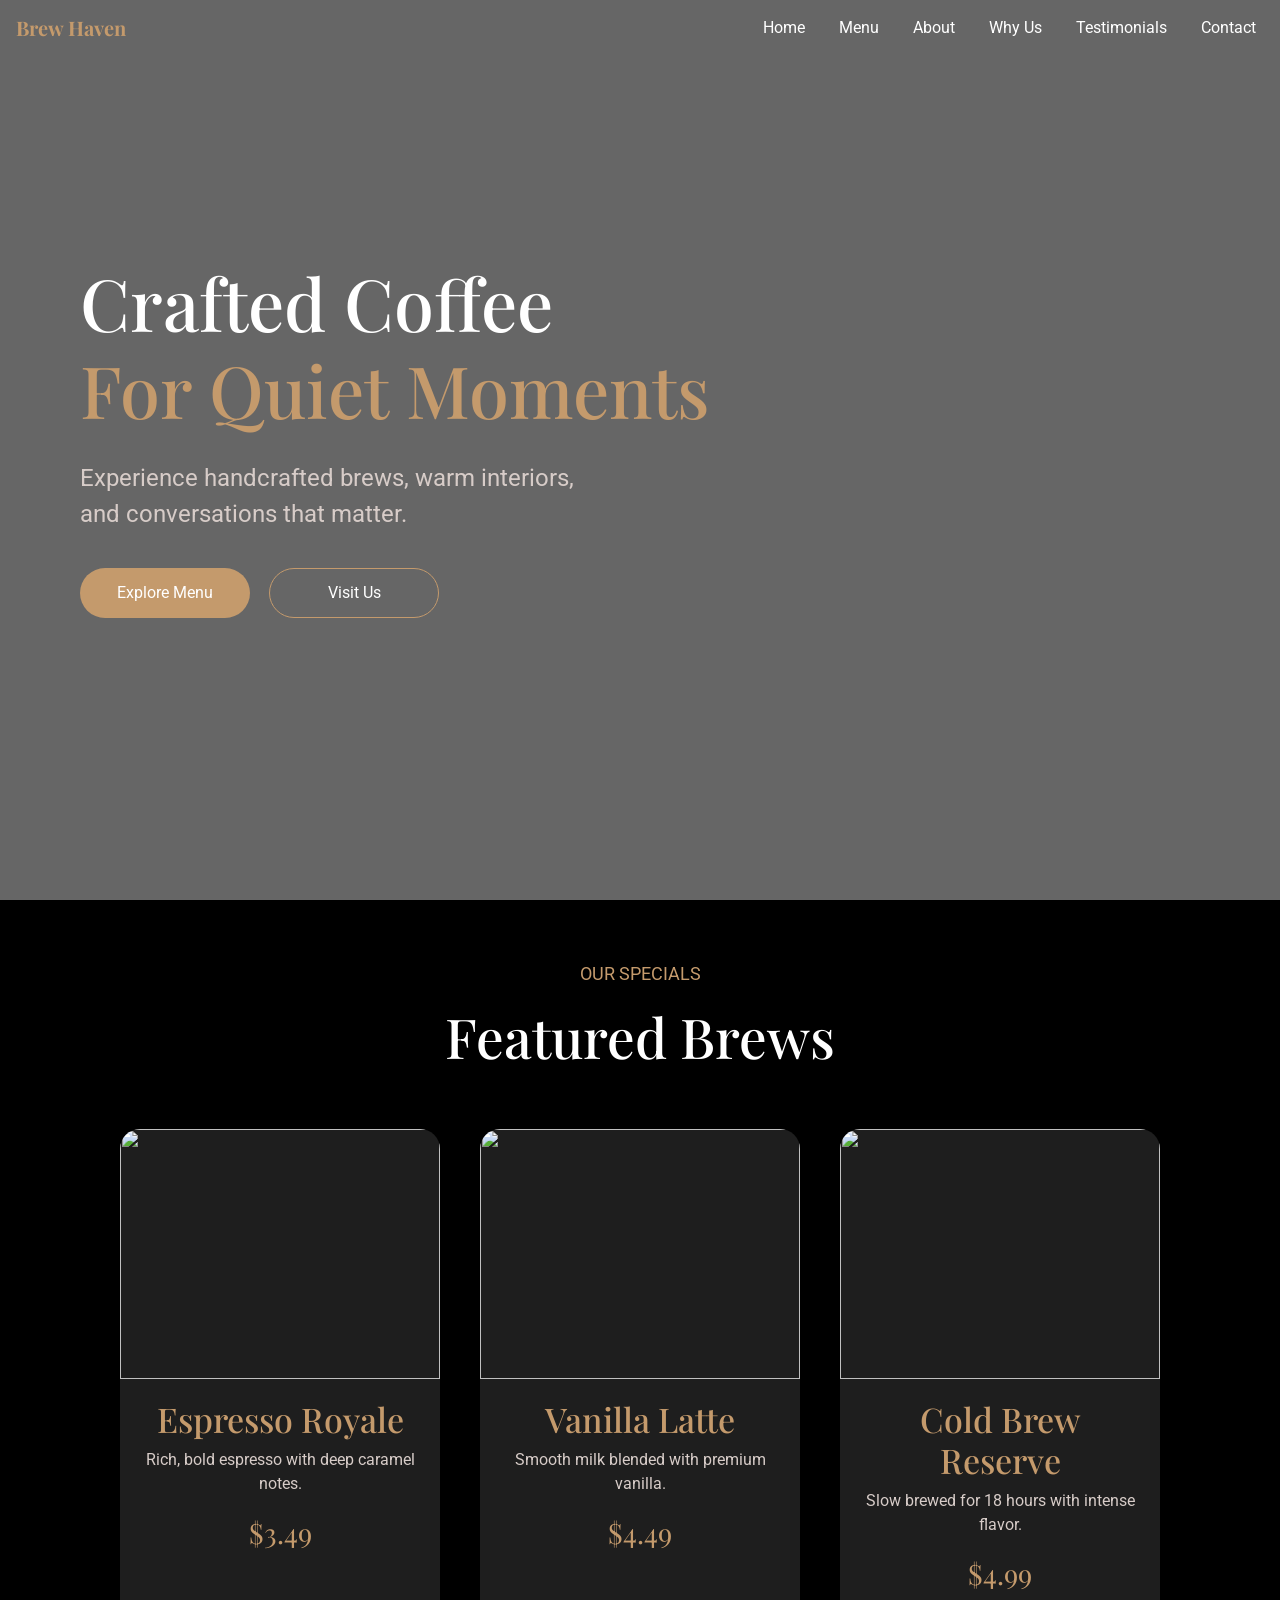
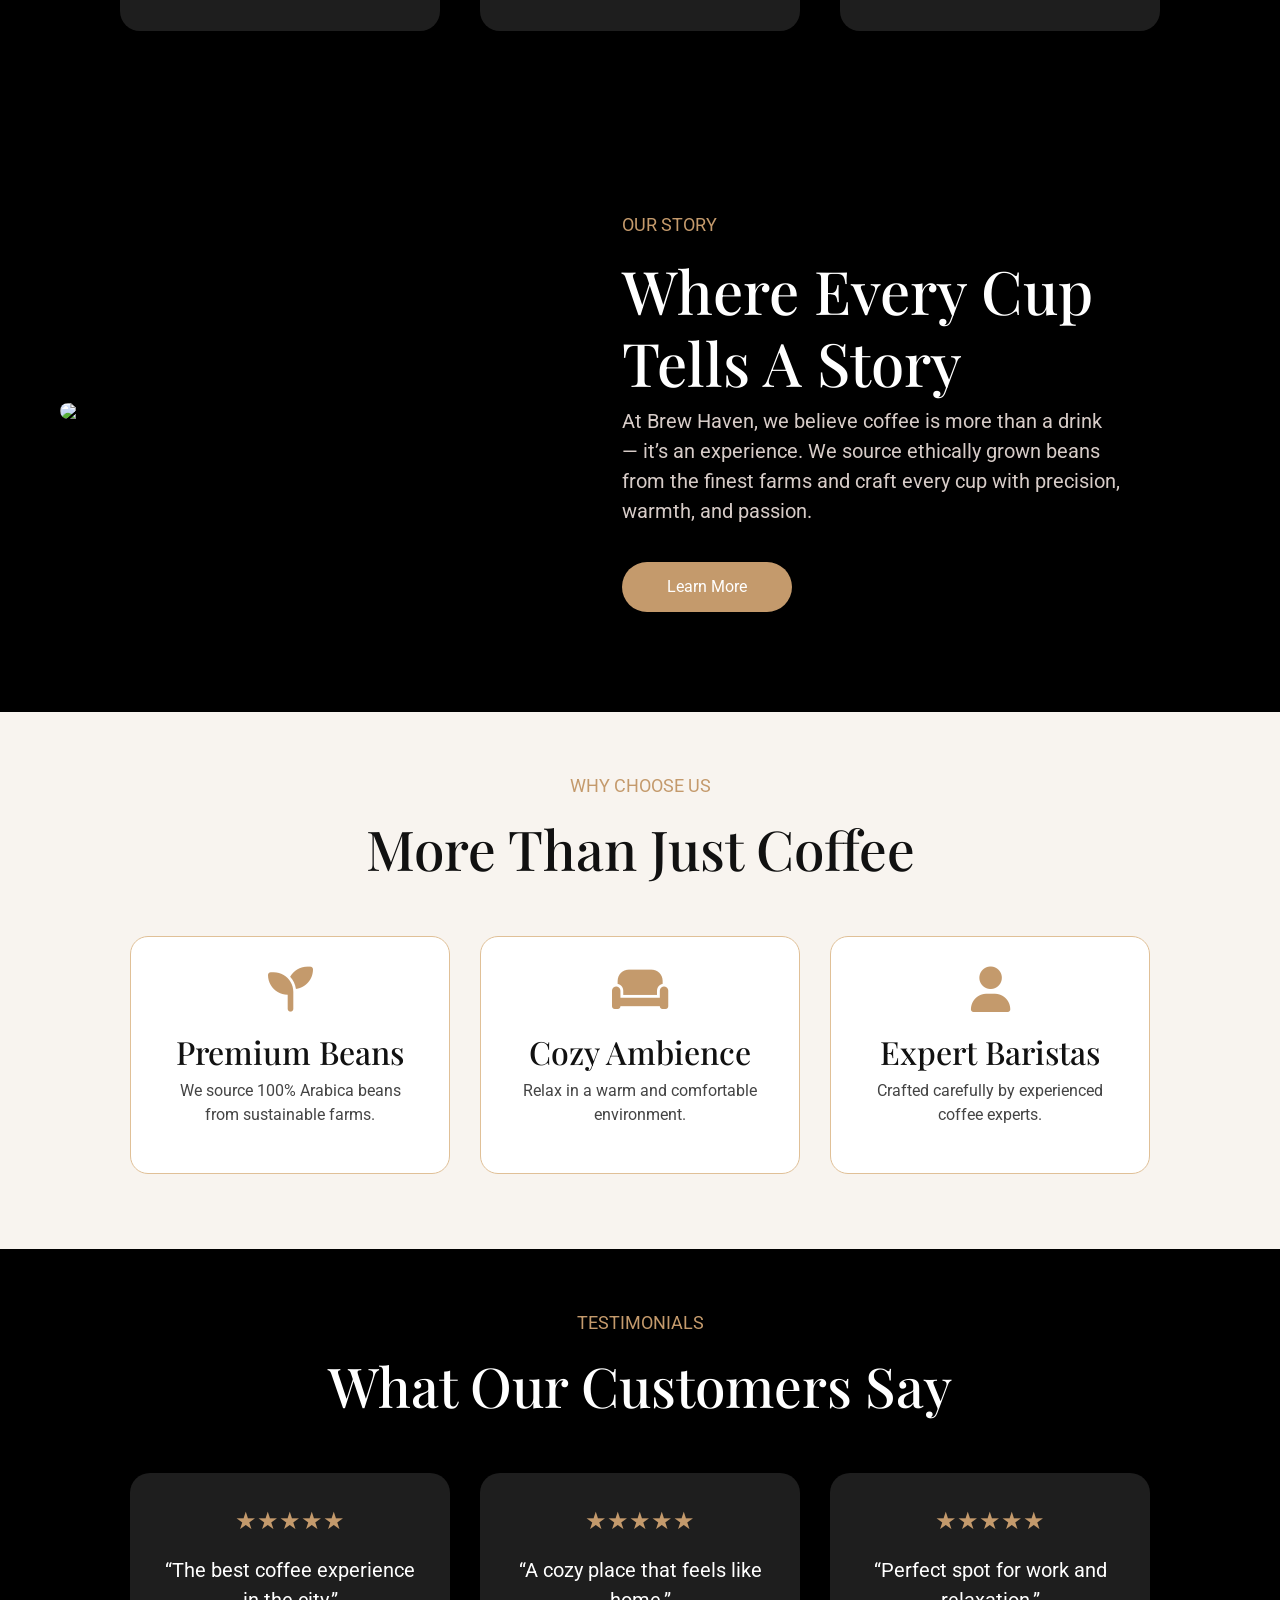
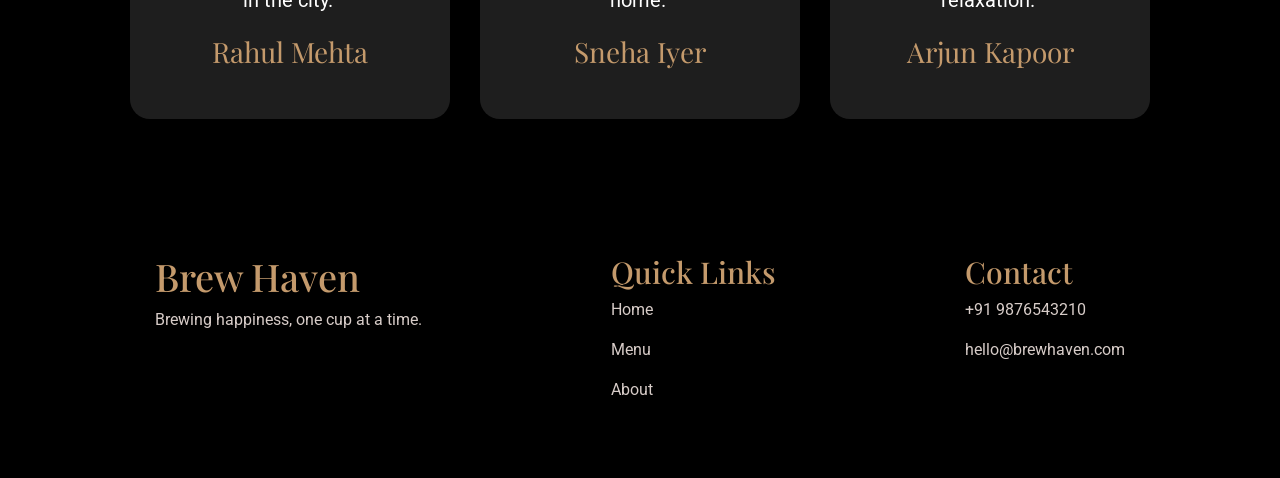
==== index.html @ 65894ef4 "Rename coffe_shop.html to index.html" ====
<!DOCTYPE html>
<html>

<head>

    <link rel="stylesheet" href="coffe_shop.css">

    <link rel="stylesheet" href="https://stackpath.bootstrapcdn.com/bootstrap/4.5.2/css/bootstrap.min.css">

    <script src="https://code.jquery.com/jquery-3.5.1.slim.min.js"></script>

    <script src="https://cdn.jsdelivr.net/npm/popper.js@1.16.1/dist/umd/popper.min.js"></script>

    <script src="https://stackpath.bootstrapcdn.com/bootstrap/4.5.2/js/bootstrap.min.js"></script>

    <link rel="stylesheet" href="https://cdnjs.cloudflare.com/ajax/libs/font-awesome/6.5.1/css/all.min.css">

    <link href="https://fonts.googleapis.com/css2?family=Playfair+Display:wght@400;700&family=Roboto:wght@400;500&display=swap" rel="stylesheet">

</head>

<body>

    <div class="hero-section">

        <div class="overlay">

            <nav class="navbar navbar-expand-lg navbar-dark bg-transparent">

                <a class="navbar-brand logo" href="#">
                    Brew Haven
                </a>

                <button class="navbar-toggler" type="button" data-toggle="collapse" data-target="#navbarNavAltMarkup">

                    <span class="navbar-toggler-icon"></span>

                </button>

                <div class="collapse navbar-collapse" id="navbarNavAltMarkup">

                    <div class="navbar-nav ml-auto">

                        <a class="nav-link" href="#">Home</a>

                        <a class="nav-link" href="#special-section">Menu</a>

                        <a class="nav-link" href="#story-section">About</a>

                        <a class="nav-link" href="#why-section">Why Us</a>

                        <a class="nav-link" href="#testimonial-section">Testimonials</a>

                        <a class="nav-link" href="#footer">Contact</a>

                    </div>

                </div>

            </nav>

            <div class="hero-content d-flex flex-column justify-content-center">

                <h1 class="main-heading">
                    Crafted Coffee <br>
                    <span class="gold-text">For Quiet Moments</span>
                </h1>

                <p class="hero-description">
                    Experience handcrafted brews, warm interiors,
                    and conversations that matter.
                </p>

                <div>

                    <button class="menu-button">
                        Explore Menu
                    </button>

                    <button class="visit-button">
                        Visit Us
                    </button>

                </div>

            </div>

        </div>

    </div>

    <div id="special-section" class="special-section">

        <p class="small-heading">
            OUR SPECIALS
        </p>

        <h1 class="section-heading">
            Featured Brews
        </h1>

        <div class="d-flex flex-column flex-md-row justify-content-center">

            <div class="coffee-card">

                <img src="https://images.unsplash.com/photo-1511920170033-f8396924c348" class="coffee-image">

                <div class="card-content">

                    <h1 class="coffee-name">
                        Espresso Royale
                    </h1>

                    <p class="coffee-description">
                        Rich, bold espresso with deep caramel notes.
                    </p>

                    <p class="price">
                        $3.49
                    </p>

                </div>

            </div>

            <div class="coffee-card">

                <img src="https://images.unsplash.com/photo-1495474472287-4d71bcdd2085" class="coffee-image">

                <div class="card-content">

                    <h1 class="coffee-name">
                        Vanilla Latte
                    </h1>

                    <p class="coffee-description">
                        Smooth milk blended with premium vanilla.
                    </p>

                    <p class="price">
                        $4.49
                    </p>

                </div>

            </div>

            <div class="coffee-card">

                <img src="https://images.unsplash.com/photo-1509042239860-f550ce710b93" class="coffee-image">

                <div class="card-content">

                    <h1 class="coffee-name">
                        Cold Brew Reserve
                    </h1>

                    <p class="coffee-description">
                        Slow brewed for 18 hours with intense flavor.
                    </p>

                    <p class="price">
                        $4.99
                    </p>

                </div>

            </div>

        </div>

    </div>

    <div id="story-section" class="story-section">

        <div class="d-flex flex-column flex-md-row align-items-center">

            <img src="https://images.unsplash.com/photo-1517701604599-bb29b565090c" class="story-image">

            <div class="story-content">

                <p class="small-heading">
                    OUR STORY
                </p>

                <h1 class="story-heading">
                    Where Every Cup <br>
                    Tells A Story
                </h1>

                <p class="story-description">
                    At Brew Haven, we believe coffee is more than a drink —
                    it’s an experience. We source ethically grown beans
                    from the finest farms and craft every cup with
                    precision, warmth, and passion.
                </p>

                <button class="menu-button">
                    Learn More
                </button>

            </div>

        </div>

    </div>

    <div id="why-section" class="why-section">

        <p class="small-heading dark-text">
            WHY CHOOSE US
        </p>

        <h1 class="dark-heading">
            More Than Just Coffee
        </h1>

        <div class="d-flex flex-column flex-md-row justify-content-center">

            <div class="feature-card">

                <i class="fa-solid fa-seedling feature-icon"></i>

                <h1 class="feature-heading">
                    Premium Beans
                </h1>

                <p class="feature-description">
                    We source 100% Arabica beans from sustainable farms.
                </p>

            </div>

            <div class="feature-card">

                <i class="fa-solid fa-couch feature-icon"></i>

                <h1 class="feature-heading">
                    Cozy Ambience
                </h1>

                <p class="feature-description">
                    Relax in a warm and comfortable environment.
                </p>

            </div>

            <div class="feature-card">

                <i class="fa-solid fa-user feature-icon"></i>

                <h1 class="feature-heading">
                    Expert Baristas
                </h1>

                <p class="feature-description">
                    Crafted carefully by experienced coffee experts.
                </p>

            </div>

        </div>

    </div>

    <div id="testimonial-section" class="testimonial-section">

        <p class="small-heading">
            TESTIMONIALS
        </p>

        <h1 class="section-heading">
            What Our Customers Say
        </h1>

        <div class="d-flex flex-column flex-md-row justify-content-center">

            <div class="testimonial-card">

                <p class="stars">
                    ★★★★★
                </p>

                <p class="testimonial-text">
                    “The best coffee experience in the city.”
                </p>

                <p class="customer-name">
                    Rahul Mehta
                </p>

            </div>

            <div class="testimonial-card">

                <p class="stars">
                    ★★★★★
                </p>

                <p class="testimonial-text">
                    “A cozy place that feels like home.”
                </p>

                <p class="customer-name">
                    Sneha Iyer
                </p>

            </div>

            <div class="testimonial-card">

                <p class="stars">
                    ★★★★★
                </p>

                <p class="testimonial-text">
                    “Perfect spot for work and relaxation.”
                </p>

                <p class="customer-name">
                    Arjun Kapoor
                </p>

            </div>

        </div>

    </div>

    <div id="footer" class="footer">

        <div class="d-flex flex-column flex-md-row justify-content-around">

            <div>

                <h1 class="footer-logo">
                    Brew Haven
                </h1>

                <p class="footer-text">
                    Brewing happiness, one cup at a time.
                </p>

            </div>

            <div>

                <h1 class="footer-heading">
                    Quick Links
                </h1>

                <p class="footer-text">Home</p>

                <p class="footer-text">Menu</p>

                <p class="footer-text">About</p>

            </div>

            <div>

                <h1 class="footer-heading">
                    Contact
                </h1>

                <p class="footer-text">
                    +91 9876543210
                </p>

                <p class="footer-text">
                    hello@brewhaven.com
                </p>

            </div>

        </div>

    </div>

</body>

</html>
---- coffe_shop.css ----
@import url('https://fonts.googleapis.com/css2?family=Playfair+Display:wght@700&family=Roboto:wght@400;500;700&display=swap');

body{
    margin:0px;
    background-color:#0F0F0F;
}

.hero-section{
    background-image:url("https://images.unsplash.com/photo-1521017432531-fbd92d768814");
    height:100vh;
    background-size:cover;
    background-position:center;
}

.overlay{
    background-color:rgba(0,0,0,0.6);
    height:100vh;
}

.logo{
    color:#C49A6C !important;
    font-family:"Playfair Display";
    font-size:34px;
    font-weight:bold;
}

.nav-link{
    color:white !important;
    font-family:"Roboto";
    margin-left:18px;
}

.hero-content{
    height:85vh;
    padding-left:80px;
}

.main-heading{
    color:white;
    font-family:"Playfair Display";
    font-size:72px;
    width:700px;
}

.gold-text{
    color:#C49A6C;
}

.hero-description{
    color:#D7CCC8;
    font-family:"Roboto";
    font-size:24px;
    width:500px;
    margin-top:20px;
}

.menu-button{
    background-color:#C49A6C;
    color:white;
    border-width:0px;
    border-radius:30px;
    height:50px;
    width:170px;
    margin-top:20px;
    margin-right:15px;
}

.visit-button{
    background-color:transparent;
    color:white;
    border-style:solid;
    border-width:1px;
    border-color:#C49A6C;
    border-radius:30px;
    height:50px;
    width:170px;
}

.special-section{
    padding:60px;
    text-align:center;
    background-color:black;
}

.small-heading{
    color:#C49A6C;
    font-family:"Roboto";
    font-size:18px;
}

.section-heading{
    color:white;
    font-family:"Playfair Display";
    font-size:55px;
    margin-bottom:40px;
}

.coffee-card{
    background-color:#1E1E1E;
    width:320px;
    border-radius:20px;
    margin:20px;
    overflow:hidden;
}

.coffee-image{
    height:250px;
    width:100%;
}

.card-content{
    padding:20px;
}

.coffee-name{
    color:#C49A6C;
    font-family:"Playfair Display";
    font-size:34px;
}

.coffee-description{
    color:#D7CCC8;
    font-family:"Roboto";
}

.price{
    color:#C49A6C;
    font-size:28px;
    font-family:"Playfair Display";
}

.story-section{
    padding:60px;
    background-color:black;
}

.story-image{
    width:45%;
    border-radius:20px;
}

.story-content{
    padding:40px;
}

.story-heading{
    color:white;
    font-family:"Playfair Display";
    font-size:60px;
}

.story-description{
    color:#D7CCC8;
    font-family:"Roboto";
    font-size:20px;
    width:500px;
}

.why-section{
    background-color:#F8F4EF;
    padding:60px;
    text-align:center;
}

.dark-text{
    color:#C49A6C;
}

.dark-heading{
    color:#111111;
    font-family:"Playfair Display";
    font-size:55px;
    margin-bottom:40px;
}

.feature-card{
    background-color:white;
    width:320px;
    padding:30px;
    border-style:solid;
    border-width:1px;
    border-color:#E0C097;
    border-radius:18px;
    margin:15px;
}

.feature-icon{
    color:#C49A6C;
    font-size:45px;
}

.feature-heading{
    color:#111111;
    font-family:"Playfair Display";
    font-size:32px;
    margin-top:20px;
}

.feature-description{
    color:#444444;
    font-family:"Roboto";
}

.testimonial-section{
    padding:60px;
    text-align:center;
    background-color:black;
}

.testimonial-card{
    background-color:#1E1E1E;
    width:320px;
    padding:30px;
    border-radius:20px;
    margin:15px;
}

.stars{
    color:#C49A6C;
    font-size:24px;
}

.testimonial-text{
    color:white;
    font-family:"Roboto";
    font-size:20px;
}

.customer-name{
    color:#C49A6C;
    font-family:"Playfair Display";
    font-size:28px;
}

.footer{
    background-color:black;
    padding:60px;
}

.footer-logo{
    color:#C49A6C;
    font-family:"Playfair Display";
    font-size:38px;
}

.footer-heading{
    color:#C49A6C;
    font-family:"Playfair Display";
    font-size:30px;
}

.footer-text{
    color:#D7CCC8;
    font-family:"Roboto";
}

@media screen and (max-width:768px){

    .main-heading{
        font-size:45px;
        width:100%;
    }

    .hero-description{
        width:100%;
        font-size:18px;
    }

    .hero-content{
        padding:30px;
    }

    .story-image{
        width:100%;
    }

    .story-description{
        width:100%;
    }

}
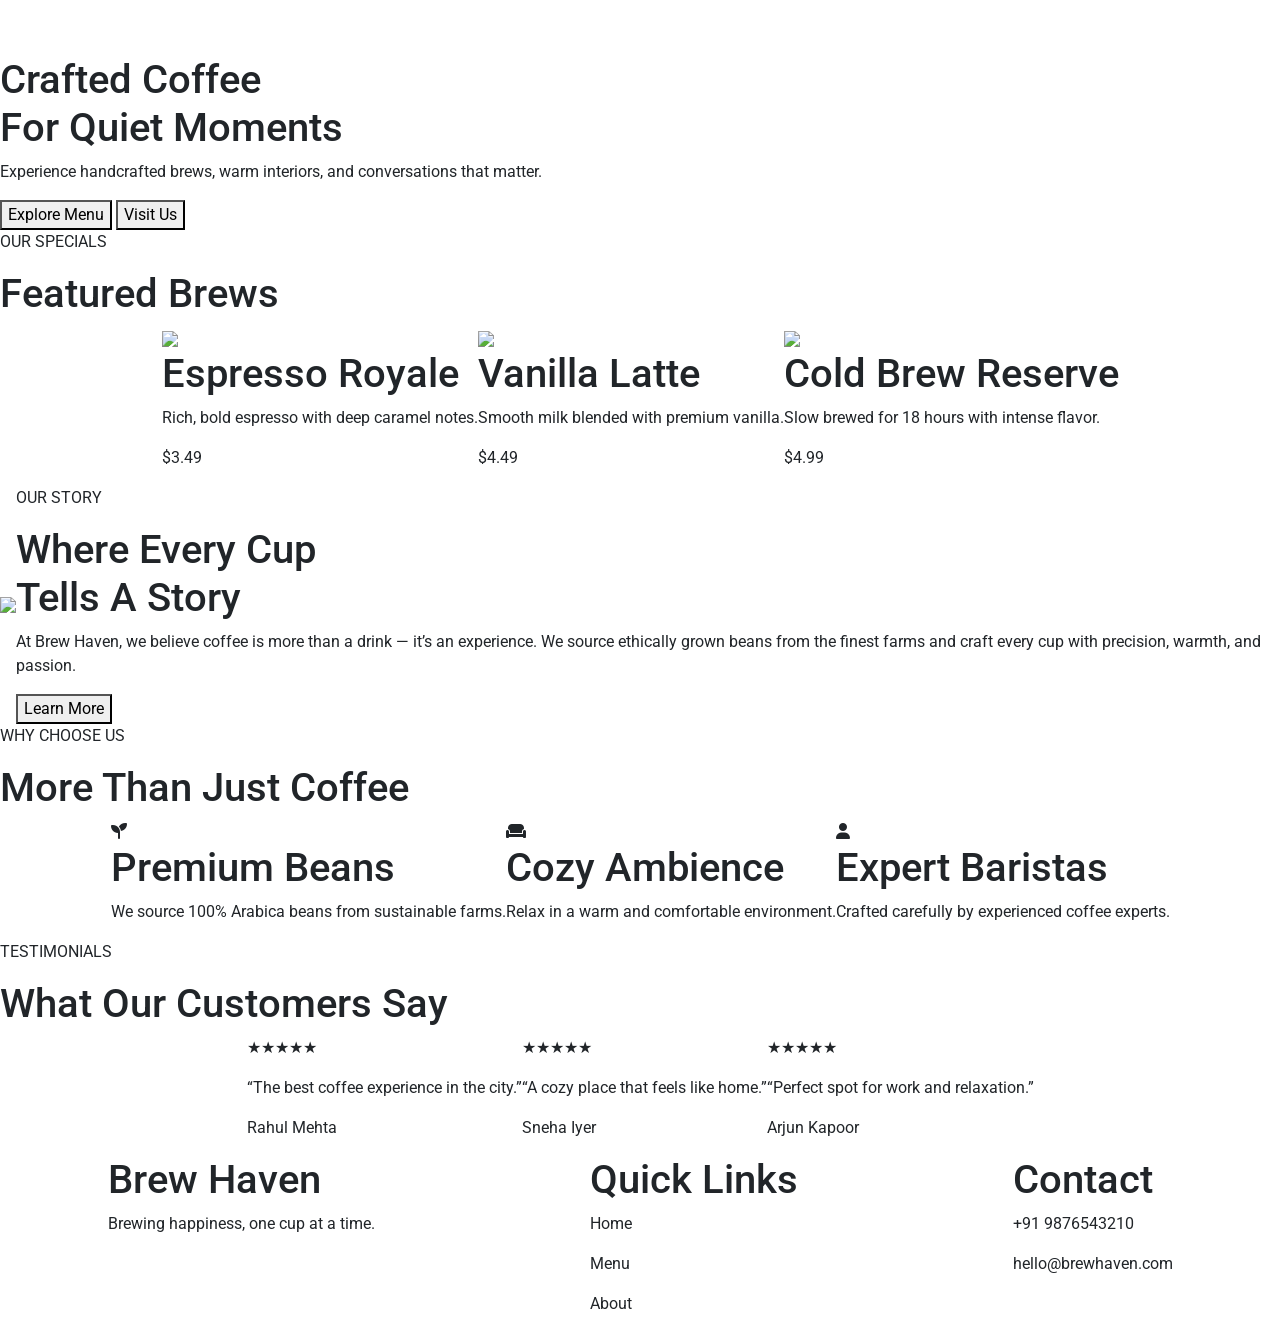
==== commit d8d19006: "Update index.html" ====
--- a/index.html
+++ b/index.html
@@ -3,7 +3,7 @@
 
 <head>
 
-    <link rel="stylesheet" href="coffe_shop.css">
+    <link rel="stylesheet" href="style.css">
 
     <link rel="stylesheet" href="https://stackpath.bootstrapcdn.com/bootstrap/4.5.2/css/bootstrap.min.css">
 
